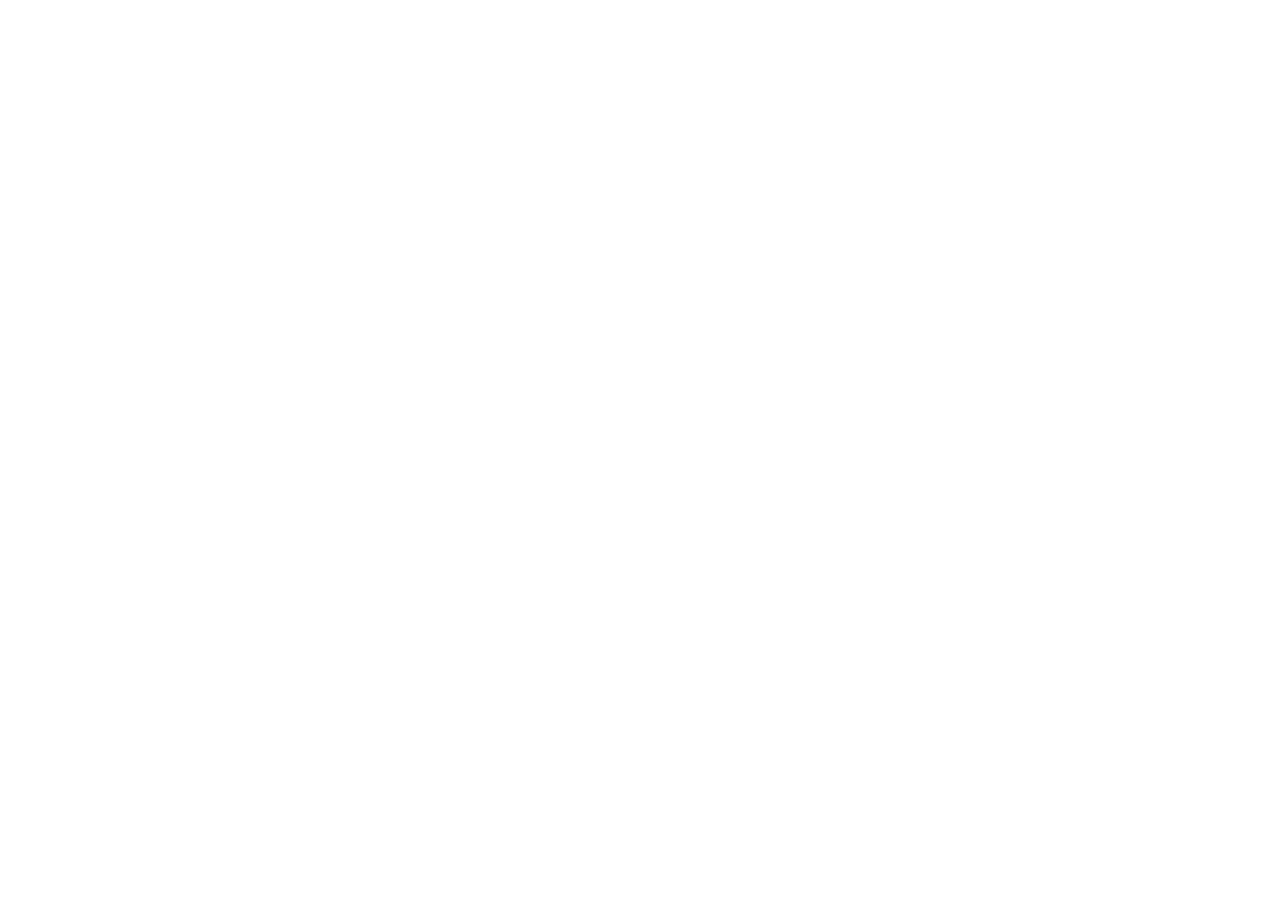
==== index.html @ 5e716ae5 "first commit" ====
<!DOCTYPE html>
<html lang="en">

<head>
    <meta charset="UTF-8">
    <meta http-equiv="X-UA-Compatible" content="IE=edge">
    <meta name="viewport" content="width=device-width, initial-scale=1.0">
    <title>STM JOB</title>
    <link rel="website icon" type="svg" href="stm-logo.svg">
    <link href="https://cdn.jsdelivr.net/npm/bootstrap@5.2.2/dist/css/bootstrap.min.css" rel="stylesheet"
        integrity="sha384-Zenh87qX5JnK2Jl0vWa8Ck2rdkQ2Bzep5IDxbcnCeuOxjzrPF/et3URy9Bv1WTRi" crossorigin="anonymous">
    <link rel="stylesheet" href="style.css">
</head>

<body>
    
    <script src="https://cdn.jsdelivr.net/npm/bootstrap@5.2.2/dist/js/bootstrap.bundle.min.js"
        integrity="sha384-OERcA2EqjJCMA+/3y+gxIOqMEjwtxJY7qPCqsdltbNJuaOe923+mo//f6V8Qbsw3"
        crossorigin="anonymous"></script>

</body>

</html>
---- style.css ----
@import url('https://fonts.googleapis.com/css2?family=Montserrat+Alternates:wght@400;800&display=swap');
h1,h2,div,a,p{
    font-family: 'Montserrat Alternates', sans-serif;
}
* {
    box-sizing: border-box;
    margin: 0;
    padding: 0;
    overflow:  hidden;
}

.not-container {
    
    min-height: 100vh;
    width: 100%;
}
.carousel {
    min-height: 100vh;
    min-width: 100vw;
    background-color: #FBEBF9;
    padding-top: 10px;
}

.logo {
    margin: 10px auto;
    width: 80px;
    display: flex;
}
p{
    text-align: center;
    font-size: 0.5rem;
    width: 80%;
    
}
.logo img {
    width: 150px;
}
h1{
    text-align: center;
    font-weight: bold;
    font-size: 3rem;
}
.start-page{
    display: flex;
    align-items: center;
    justify-content: center;
    flex-direction: column;
    min-height: 90vh;
}
.promo{
    display: flex;
    width: 80%;
}
.sec-img{
    width: 50%;
}
li{
    font-size: 0.5rem;
}
/* .carousel-item{
    min-height: 100vh;
} */
/* .carousel-item{
    
    width: 100%;
    margin: 0 auto;
} */
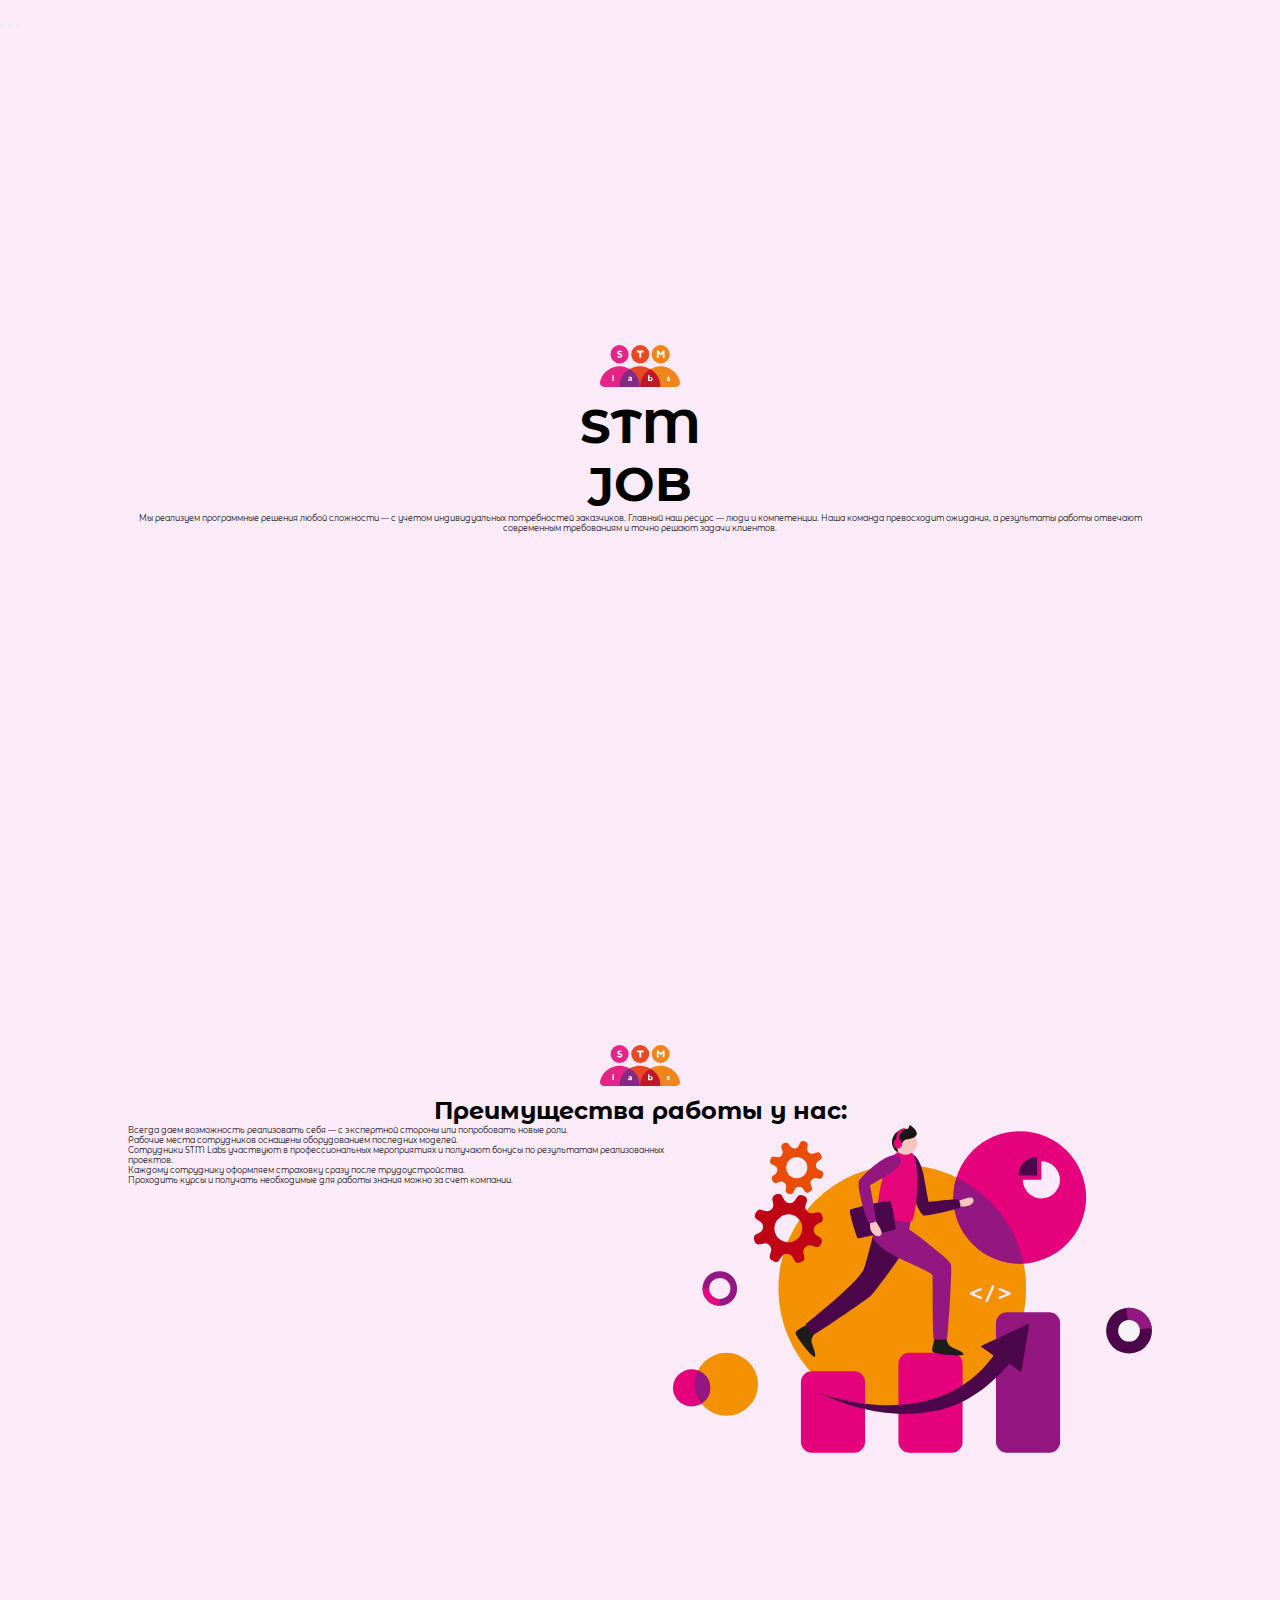
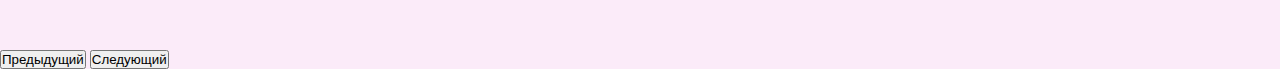
==== commit 0a869384: "first commit" ====
--- a/index.html
+++ b/index.html
@@ -2,21 +2,77 @@
 <html lang="en">
 
 <head>
-    <meta charset="UTF-8">
-    <meta http-equiv="X-UA-Compatible" content="IE=edge">
-    <meta name="viewport" content="width=device-width, initial-scale=1.0">
-    <title>STM JOB</title>
-    <link rel="website icon" type="svg" href="stm-logo.svg">
-    <link href="https://cdn.jsdelivr.net/npm/bootstrap@5.2.2/dist/css/bootstrap.min.css" rel="stylesheet"
-        integrity="sha384-Zenh87qX5JnK2Jl0vWa8Ck2rdkQ2Bzep5IDxbcnCeuOxjzrPF/et3URy9Bv1WTRi" crossorigin="anonymous">
-    <link rel="stylesheet" href="style.css">
+  <meta charset="UTF-8">
+  <meta http-equiv="X-UA-Compatible" content="IE=edge">
+  <meta name="viewport" content="width=device-width, initial-scale=1.0">
+  <title>Document</title>
+  <link href="https://cdn.jsdelivr.net/npm/bootstrap@5.2.2/dist/css/bootstrap.min.css" rel="stylesheet"
+    integrity="sha384-Zenh87qX5JnK2Jl0vWa8Ck2rdkQ2Bzep5IDxbcnCeuOxjzrPF/et3URy9Bv1WTRi" crossorigin="anonymous">
+  <link rel="stylesheet" href="style.css">
 </head>
 
 <body>
-    
-    <script src="https://cdn.jsdelivr.net/npm/bootstrap@5.2.2/dist/js/bootstrap.bundle.min.js"
-        integrity="sha384-OERcA2EqjJCMA+/3y+gxIOqMEjwtxJY7qPCqsdltbNJuaOe923+mo//f6V8Qbsw3"
-        crossorigin="anonymous"></script>
+  <div id="carouselExampleIndicators" class="carousel slide carousel-dark carousel-fade" data-bs-ride="true">
+    <div class="carousel-indicators">
+      <button type="button" data-bs-target="#carouselExampleIndicators" data-bs-slide-to="0" class="active"
+        aria-current="true" aria-label="Slide 1"></button>
+      <button type="button" data-bs-target="#carouselExampleIndicators" data-bs-slide-to="1"
+        aria-label="Slide 2"></button>
+      <button type="button" data-bs-target="#carouselExampleIndicators" data-bs-slide-to="2"
+        aria-label="Slide 3"></button>
+    </div>
+    <div class="carousel-inner">
+      <div class="carousel-item active">
+        <div class="d-block w-100">
+          <div class="start-page">
+            <a href="#" class="logo "><img src="img/stm-logo.svg" alt="..."></a>
+            <h1>STM<br>JOB</h1>
+            <p>Мы реализуем программные решения любой сложности — с учетом индивидуальных потребностей заказчиков.
+              Главный
+              наш ресурс — люди и компетенции. Наша команда превосходит ожидания, а результаты работы отвечают
+              современным
+              требованиям и точно решают задачи клиентов.</p>
+          </div>
+
+        </div>
+      </div>
+      <div class="carousel-item">
+        <div class="d-block w-100">
+          <div class="start-page">
+            <a href="#" class="logo "><img src="img/stm-logo.svg" alt="..."></a>
+            <h2>Преимущества работы у нас:</h2>
+            <div class="promo">
+              <ol>
+                <li>Всегда даем возможность реализовать себя — с экспертной стороны или попробовать новые роли.</li>
+                <li>Рабочие места сотрудников оснащены оборудованием последних моделей.</li>
+                <li>Сотрудники STM Labs участвуют в профессиональных мероприятиях и получают бонусы по результатам реализованных проектов.</li>
+                <li>Каждому сотруднику оформляем страховку сразу после трудоустройства.</li>
+                <li>Проходить курсы и получать необходимые для работы знания можно за счет компании.</li>
+              </ol>
+              <img src="img/career.svg" class="sec-img" alt="">
+            </div>
+          </div>
+
+        </div>
+      </div>
+      <!-- <div class="carousel-item">
+        <div class="logo"><img src="stm-logo.svg" class="d-block w-100" alt="..."></div>
+      </div> -->
+    </div>
+    <button class="carousel-control-prev" type="button" data-bs-target="#carouselExampleIndicators"
+      data-bs-slide="prev">
+      <span class="carousel-control-prev-icon" aria-hidden="true"></span>
+      <span class="visually-hidden">Предыдущий</span>
+    </button>
+    <button class="carousel-control-next" type="button" data-bs-target="#carouselExampleIndicators"
+      data-bs-slide="next">
+      <span class="carousel-control-next-icon" aria-hidden="true"></span>
+      <span class="visually-hidden">Следующий</span>
+    </button>
+  </div>
+  <script src="https://cdn.jsdelivr.net/npm/bootstrap@5.2.2/dist/js/bootstrap.bundle.min.js"
+    integrity="sha384-OERcA2EqjJCMA+/3y+gxIOqMEjwtxJY7qPCqsdltbNJuaOe923+mo//f6V8Qbsw3"
+    crossorigin="anonymous"></script>
 
 </body>
 
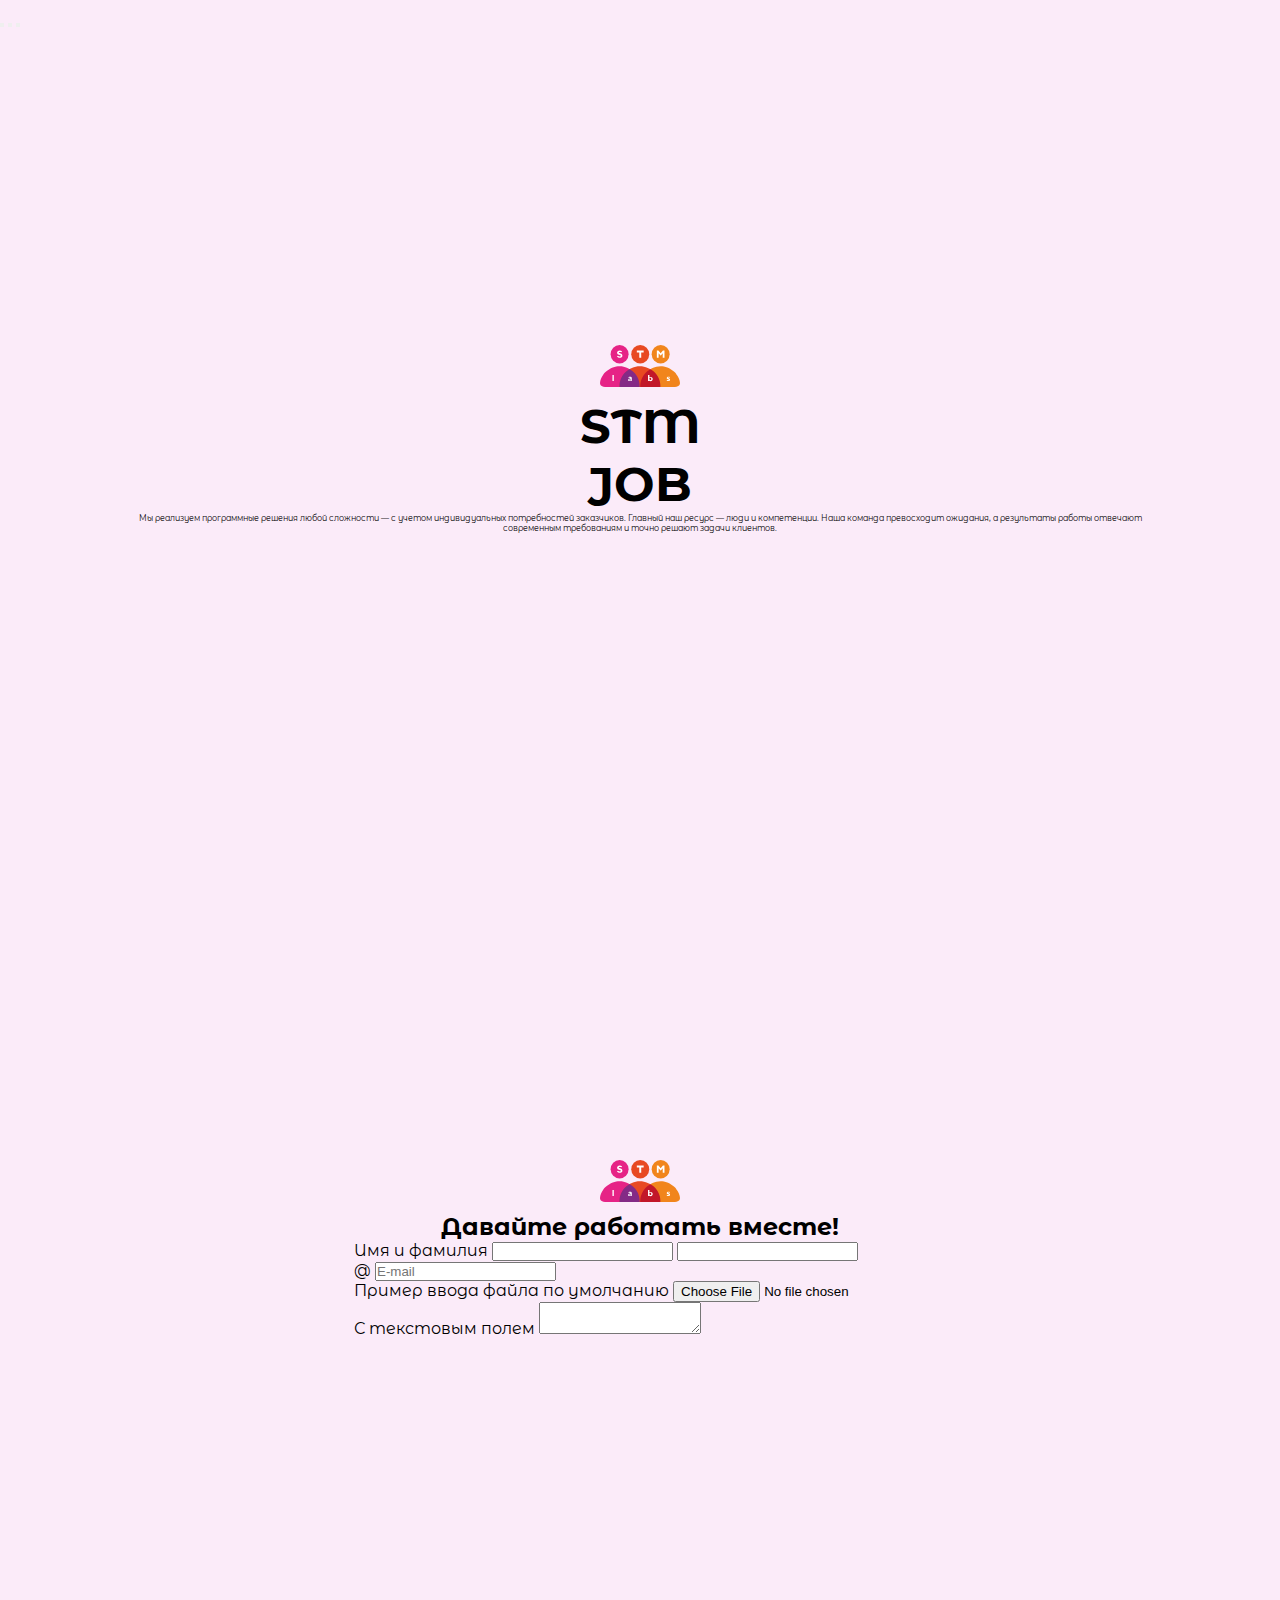
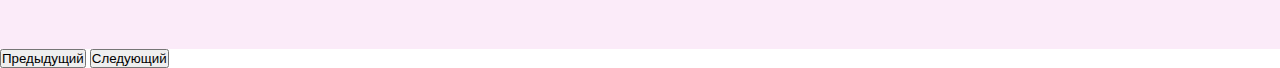
==== commit 1d7d3d72: "first commit" ====
--- a/index.html
+++ b/index.html
@@ -40,16 +40,26 @@
         <div class="d-block w-100">
           <div class="start-page">
             <a href="#" class="logo "><img src="img/stm-logo.svg" alt="..."></a>
-            <h2>Преимущества работы у нас:</h2>
-            <div class="promo">
-              <ol>
-                <li>Всегда даем возможность реализовать себя — с экспертной стороны или попробовать новые роли.</li>
-                <li>Рабочие места сотрудников оснащены оборудованием последних моделей.</li>
-                <li>Сотрудники STM Labs участвуют в профессиональных мероприятиях и получают бонусы по результатам реализованных проектов.</li>
-                <li>Каждому сотруднику оформляем страховку сразу после трудоустройства.</li>
-                <li>Проходить курсы и получать необходимые для работы знания можно за счет компании.</li>
-              </ol>
-              <img src="img/career.svg" class="sec-img" alt="">
+            <h2>Давайте работать вместе!</h2>
+            <div class="forms">
+              <div class="input-group">
+                <span class="input-group-text">Имя и фамилия</span>
+                <input type="text" aria-label="Имя" class="form-control">
+                <input type="text" aria-label="Фамилия" class="form-control">
+              </div>
+              <div class="input-group mb-3">
+                <span class="input-group-text" id="basic-addon1">@</span>
+                <input type="text" class="form-control" placeholder="E-mail" aria-label="E-mail" aria-describedby="basic-addon1">
+              </div>
+              <div class="mb-3">
+                <label for="formFile" class="form-label">Пример ввода файла по умолчанию</label>
+                <input class="form-control" type="file" id="formFile">
+              </div>
+              <div class="input-group">
+                <span class="input-group-text">С текстовым полем</span>
+                <textarea class="form-control" aria-label="С текстовым полем"></textarea>
+              </div>
+            </div>
             </div>
           </div>
 
